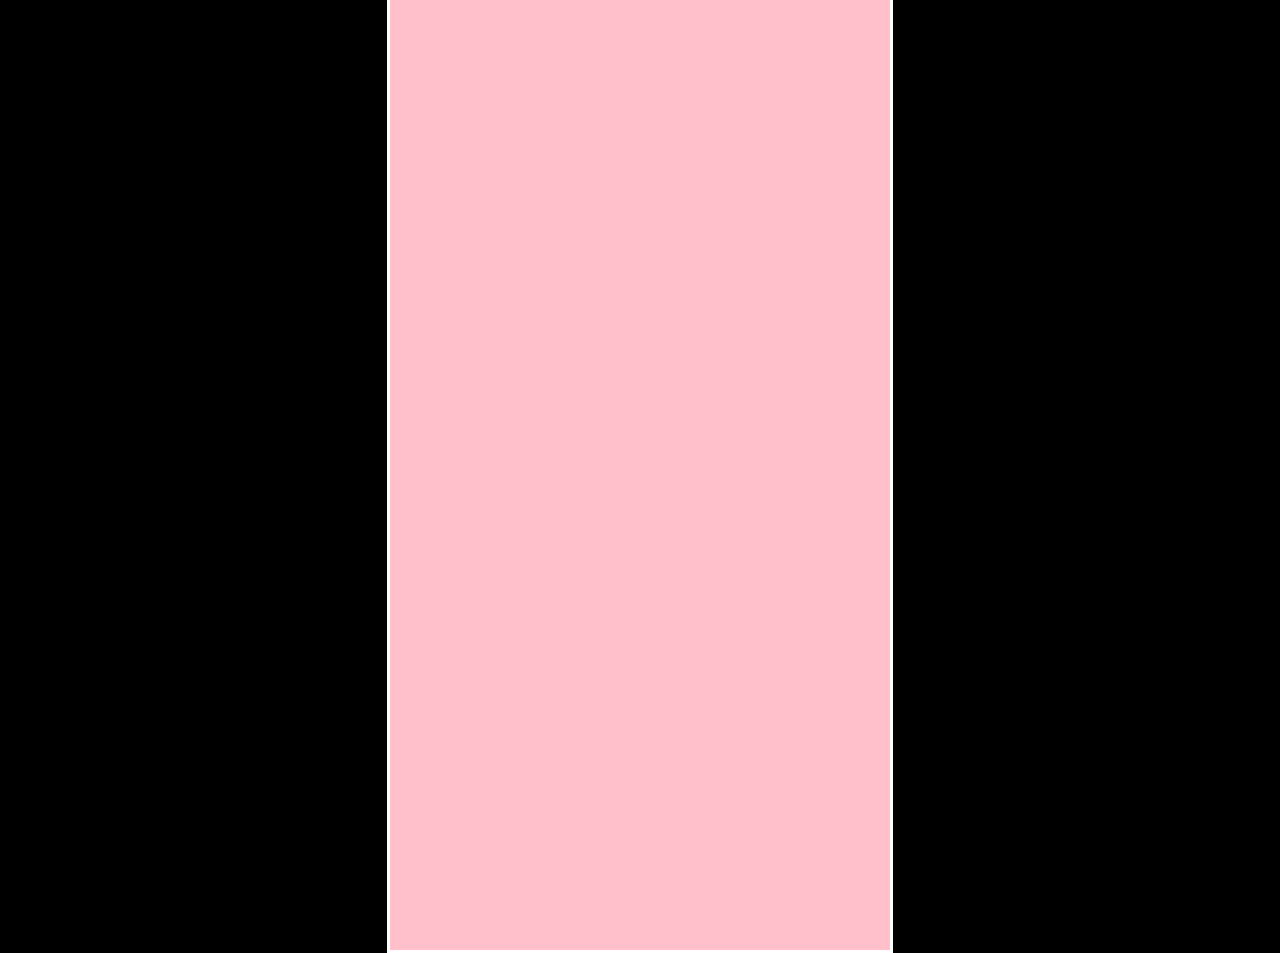
==== npcMovement/Index.html @ f3341b0a "first commit" ====
<!DOCTYPE html>
<html lang="en">
<head>
    <meta charset="UTF-8">
    <meta http-equiv="X-UA-Compatible" content="IE=edge">
    <meta name="viewport" content="width=device-width, initial-scale=1.0">
    <title>Npc Movement</title>
    <link rel="stylesheet" href="style.css">
</head>
<body>
    <canvas id="canvas1"></canvas>
</body>
<script src="script.js"></script>
</html>
---- npcMovement/style.css ----
body{
    background-color: black;
}
#canvas1{
    border:3px solid white;
    position: absolute;
    top:50%;
    left:50%;
    transform: translate(-50%,-50%);
    height:1000px;
    width:500px;
    background:pink;
}
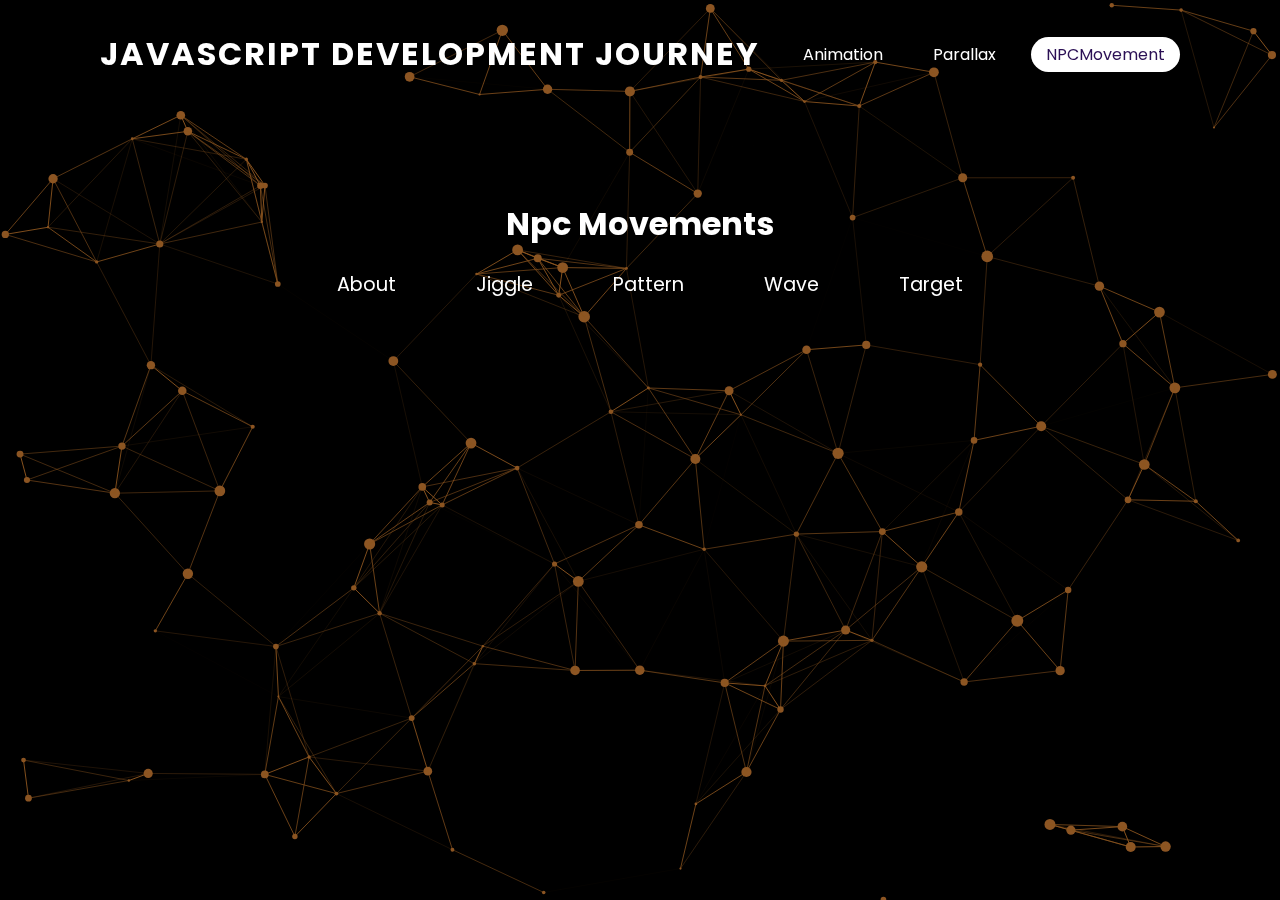
==== commit 3276c412: "Made a Home Page" ====
--- a/npcMovement/Index.html
+++ b/npcMovement/Index.html
@@ -4,11 +4,30 @@
     <meta charset="UTF-8">
     <meta http-equiv="X-UA-Compatible" content="IE=edge">
     <meta name="viewport" content="width=device-width, initial-scale=1.0">
-    <title>Npc Movement</title>
+    <title>JS Game Dev Journey</title>
     <link rel="stylesheet" href="style.css">
 </head>
-<body>
+<body> 
+    <header>
+        <a href="#" class="logo"> JavaScript Development Journey</a>
+        <ul>
+            <li><a href="../animationPractice/Index.html"> Animation </a></li>
+            <li><a href="../parallaxBackgrounds/Index.html"> Parallax  </a></li>
+            <li><a href="./Index.html" class ="active"> NPCMovement </a></li>
+        </ul>
+    </header>
+    <div class="sec">
+        <h2>Npc Movements</h2>
+        <ul>
+            <li><a href="../Index.html"> About </a></li>
+            <li><a href="./Jiggle movement/Index.html"> Jiggle </a></li>
+            <li><a href="./Pattern Movement/Index.html" > Pattern </a></li>
+            <li><a href="./Sine Wave/Index.html" > Wave </a></li>
+            <li><a href="./Target Movement/Index.html" > Target </a></li>
+        </ul>
+    </div>
     <canvas id="canvas1"></canvas>
+   
+    <script src="script.js"></script>
 </body>
-<script src="script.js"></script>
 </html>--- a/npcMovement/style.css
+++ b/npcMovement/style.css
@@ -1,13 +1,106 @@
-body{
-    background-color: black;
+@import url('https://fonts.googleapis.com/css?family=Poppins:300,400,500,600,700,800,900&display=swap');
+*{
+    margin: 0;
+    padding: 0;
+    box-sizing: border-box;
+    font-family:'Poppins', sans-serif;
+}
+header{
+    position:absolute;
+    top:0;
+    left:0;
+    width: 100%;
+    padding: 30px 100px;
+    display:flex;
+    justify-content: space-between;
+    align-items: center;
+    z-index:2000;
+}
+header .logo{
+    color: #fff;
+    font-weight: 700;
+    text-decoration: none;
+    font-size:2em;
+    text-transform:uppercase;
+    letter-spacing:2px;
+}
+header ul{
+    display:flex;
+    justify-content:center;
+    align-items: center;
+}
+header ul li{
+    list-style: none;
+    margin-left: 20px;
+}
+header ul li a{
+    text-decoration: none;
+    padding: 6px 15px;
+    color: #fff;
+    border-radius: 20px;
+}
+header ul li a:hover,
+header ul li a.active{
+    background: #fff;
+    color: #2b1055;
+}
+div{
+    position: absolute;
+    top: 100px;
+    left: 0;
+    height:500px;
+    width: 100%;
+    justify-content: center;
+}
+.sec{
+    position:relative;
+    padding: 100px;
+    justify-content: center;
+    z-index:2000;
+}
+.sec h2{
+    text-align:center;
+    font-size: 2em;
+   margin-bottom:10px;
+   color:#fff;
+}
+.sec p{
+    font-size: 1.2em;
+    color:#fff;
+}
+.sec li{
+    font-size: 1.2em;
+    color:#fff;
+    list-style:none;
+    padding: 6px 15px;
+    display:flex;
+    justify-content:left;
+}
+div ul li a:hover,
+div ul li a.active{
+    background: #fff;
+    color: #2b1055;
+}
+div ul li a{
+    text-decoration: none;
+    padding: 6px 15px;
+    color: #fff;
+    border-radius: 20px;
+}
+div ul{
+    display:flex;
+    justify-content:center;
+    align-items: center;
+}
+div ul li{
+    list-style: none;
+    margin-left: 20px;
 }
 #canvas1{
-    border:3px solid white;
-    position: absolute;
-    top:50%;
-    left:50%;
-    transform: translate(-50%,-50%);
-    height:1000px;
-    width:500px;
-    background:pink;
+    position:absolute;
+    top: 0;
+    left: 0;
+    width: 100%;
+    height: 100%;
+    background: radial-gradient(black, black);
 }